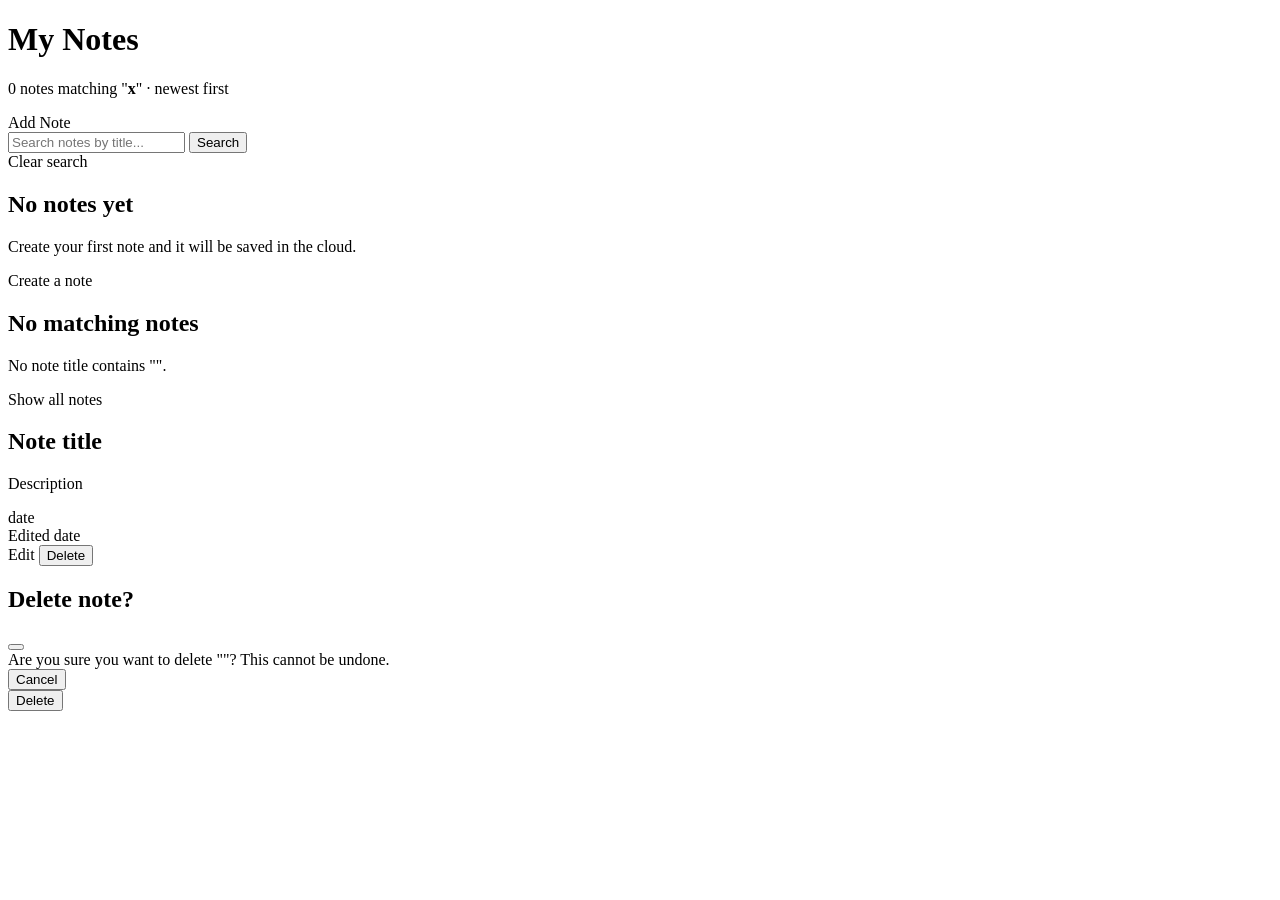
==== src/main/resources/templates/index.html @ 2c8fd40e "Add full project code" ====
<!DOCTYPE html>
<html lang="en" xmlns:th="http://www.thymeleaf.org">
<head th:replace="~{fragments/layout :: head('My Notes')}"></head>
<body class="d-flex flex-column min-vh-100">

<nav th:replace="~{fragments/layout :: navbar}"></nav>

<main class="container py-4 py-md-5 flex-grow-1">

    <!-- Page header -->
    <div class="d-flex flex-column flex-md-row justify-content-between align-items-md-center gap-3 mb-4">
        <div>
            <h1 class="h3 fw-bold mb-1">My Notes</h1>
            <p class="text-secondary mb-0">
                <span th:text="${#lists.size(notes)}">0</span>
                <span th:text="${#lists.size(notes) == 1} ? 'note' : 'notes'">notes</span>
                <span th:if="${!#strings.isEmpty(search)}"> matching "<strong th:text="${search}">x</strong>"</span>
                &middot; newest first
            </p>
        </div>
        <a th:href="@{/notes/new}" class="btn btn-primary px-4 shadow-sm">
            <i class="bi bi-plus-lg me-1"></i>Add Note
        </a>
    </div>

    <!-- Search bar -->
    <form th:action="@{/}" method="get" class="search-box mb-4" role="search">
        <div class="input-group input-group-lg">
            <span class="input-group-text bg-white border-end-0"><i class="bi bi-search text-secondary"></i></span>
            <input type="search" name="search" th:value="${search}" class="form-control border-start-0 ps-0"
                   placeholder="Search notes by title..." aria-label="Search notes by title">
            <button class="btn btn-primary px-4" type="submit">Search</button>
        </div>
        <a th:if="${!#strings.isEmpty(search)}" th:href="@{/}" class="d-inline-block mt-2 small text-decoration-none">
            <i class="bi bi-x-circle me-1"></i>Clear search
        </a>
    </form>

    <div th:replace="~{fragments/layout :: alerts}"></div>

    <!-- Empty state -->
    <div th:if="${#lists.isEmpty(notes)}" class="empty-state text-center py-5 px-3">
        <div class="empty-icon mx-auto mb-3"><i class="bi bi-journal-text"></i></div>
        <th:block th:if="${#strings.isEmpty(search)}">
            <h2 class="h5 fw-semibold">No notes yet</h2>
            <p class="text-secondary mb-4">Create your first note and it will be saved in the cloud.</p>
            <a th:href="@{/notes/new}" class="btn btn-primary"><i class="bi bi-plus-lg me-1"></i>Create a note</a>
        </th:block>
        <th:block th:unless="${#strings.isEmpty(search)}">
            <h2 class="h5 fw-semibold">No matching notes</h2>
            <p class="text-secondary mb-4">No note title contains "<span th:text="${search}"></span>".</p>
            <a th:href="@{/}" class="btn btn-outline-primary">Show all notes</a>
        </th:block>
    </div>

    <!-- Notes grid -->
    <div th:unless="${#lists.isEmpty(notes)}" class="row g-4">
        <div class="col-12 col-sm-6 col-lg-4" th:each="note : ${notes}">
            <article class="card note-card h-100">
                <div class="card-body d-flex flex-column">
                    <h2 class="card-title h5 fw-semibold mb-2 text-break" th:text="${note.title}">Note title</h2>
                    <p class="card-text text-secondary note-description flex-grow-1 text-break"
                       th:text="${note.description}">Description</p>
                    <div class="note-meta small text-secondary mt-3">
                        <div>
                            <i class="bi bi-calendar3 me-1"></i>
                            <span th:text="${note.createdAt != null} ? ${#dates.format(note.createdAt, 'dd MMM yyyy, hh:mm a')} : '-'">date</span>
                        </div>
                        <div th:if="${note.edited}" class="mt-1">
                            <i class="bi bi-pencil me-1"></i>Edited
                            <span th:text="${#dates.format(note.updatedAt, 'dd MMM yyyy, hh:mm a')}">date</span>
                        </div>
                    </div>
                </div>
                <div class="card-footer bg-transparent border-top-0 pt-0 pb-3 px-3 d-flex gap-2">
                    <a th:href="@{/notes/{id}/edit(id=${note.id})}" class="btn btn-sm btn-outline-primary flex-fill">
                        <i class="bi bi-pencil-square me-1"></i>Edit
                    </a>
                    <!-- Opens the confirmation modal; app.js fills in the note title and form action -->
                    <button type="button" class="btn btn-sm btn-outline-danger flex-fill"
                            data-bs-toggle="modal" data-bs-target="#deleteModal"
                            th:attr="data-note-title=${note.title},data-delete-url=@{/notes/{id}/delete(id=${note.id})}">
                        <i class="bi bi-trash me-1"></i>Delete
                    </button>
                </div>
            </article>
        </div>
    </div>
</main>

<!-- Delete confirmation dialog -->
<div class="modal fade" id="deleteModal" tabindex="-1" aria-labelledby="deleteModalLabel" aria-hidden="true">
    <div class="modal-dialog modal-dialog-centered">
        <div class="modal-content border-0 shadow">
            <div class="modal-header border-0 pb-0">
                <h2 class="modal-title h5 fw-semibold" id="deleteModalLabel">
                    <i class="bi bi-exclamation-triangle text-danger me-2"></i>Delete note?
                </h2>
                <button type="button" class="btn-close" data-bs-dismiss="modal" aria-label="Close"></button>
            </div>
            <div class="modal-body">
                Are you sure you want to delete "<strong id="deleteNoteTitle"></strong>"?
                This cannot be undone.
            </div>
            <div class="modal-footer border-0 pt-0">
                <button type="button" class="btn btn-light" data-bs-dismiss="modal">Cancel</button>
                <form id="deleteForm" method="post" action="#">
                    <button type="submit" class="btn btn-danger"><i class="bi bi-trash me-1"></i>Delete</button>
                </form>
            </div>
        </div>
    </div>
</div>

<footer th:replace="~{fragments/layout :: footer}"></footer>
<th:block th:replace="~{fragments/layout :: scripts}"></th:block>
</body>
</html>
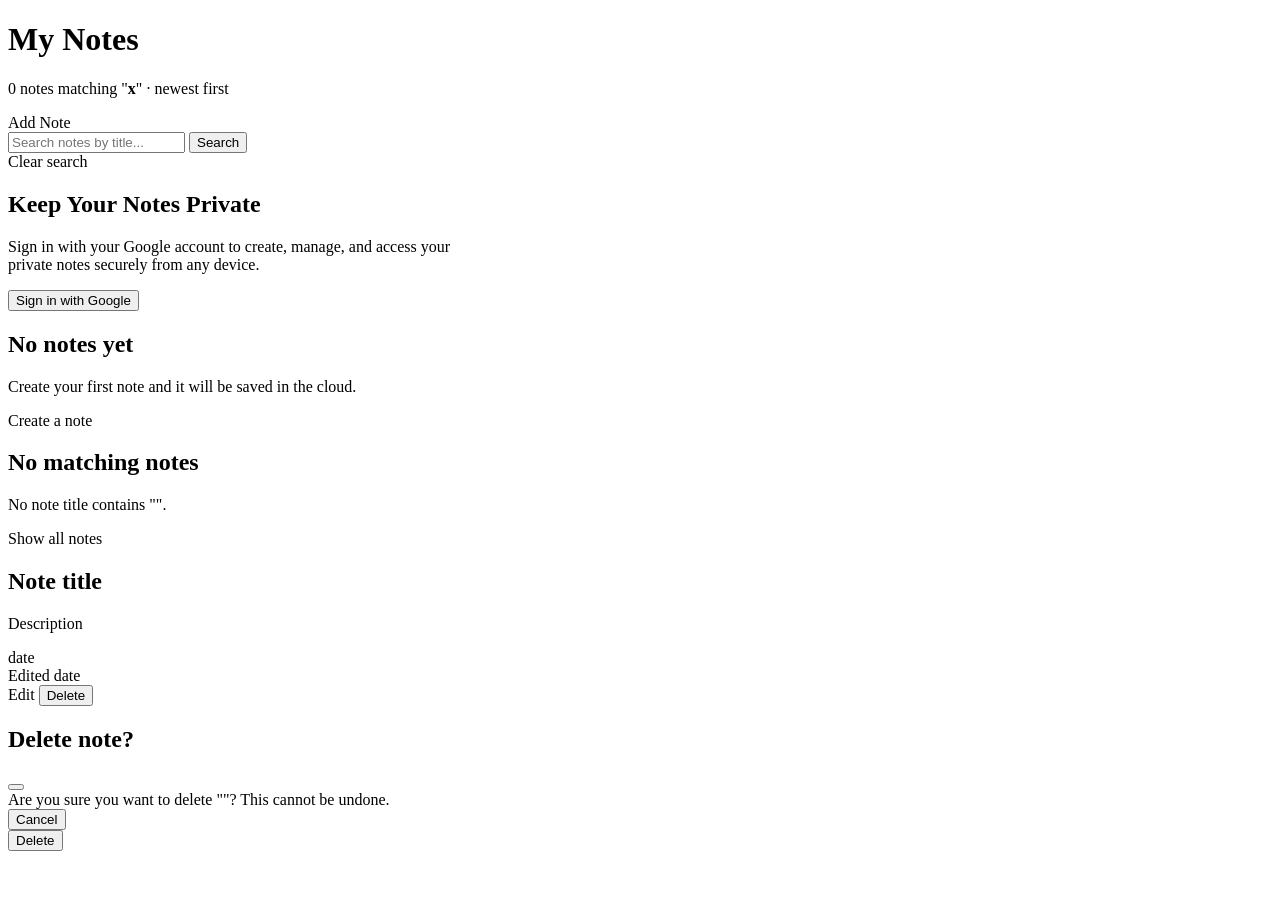
==== commit f8346fed: "Add Google Sign-In and private per-user notes" ====
--- a/src/main/resources/templates/index.html
+++ b/src/main/resources/templates/index.html
@@ -8,7 +8,7 @@
 <main class="container py-4 py-md-5 flex-grow-1">
 
     <!-- Page header -->
-    <div class="d-flex flex-column flex-md-row justify-content-between align-items-md-center gap-3 mb-4">
+    <div th:if="${isLoggedIn}" class="d-flex flex-column flex-md-row justify-content-between align-items-md-center gap-3 mb-4">
         <div>
             <h1 class="h3 fw-bold mb-1">My Notes</h1>
             <p class="text-secondary mb-0">
@@ -24,7 +24,7 @@
     </div>
 
     <!-- Search bar -->
-    <form th:action="@{/}" method="get" class="search-box mb-4" role="search">
+    <form th:if="${isLoggedIn}" th:action="@{/}" method="get" class="search-box mb-4" role="search">
         <div class="input-group input-group-lg">
             <span class="input-group-text bg-white border-end-0"><i class="bi bi-search text-secondary"></i></span>
             <input type="search" name="search" th:value="${search}" class="form-control border-start-0 ps-0"
@@ -38,8 +38,22 @@
 
     <div th:replace="~{fragments/layout :: alerts}"></div>
 
-    <!-- Empty state -->
-    <div th:if="${#lists.isEmpty(notes)}" class="empty-state text-center py-5 px-3">
+    <!-- Signed-out Call to Action -->
+    <div th:unless="${isLoggedIn}" class="text-center py-5 px-3 bg-white rounded-3 shadow-sm border mb-4">
+        <div class="empty-icon mx-auto mb-3 text-primary" style="font-size: 3rem;"><i class="bi bi-shield-lock-fill"></i></div>
+        <h2 class="h4 fw-bold">Keep Your Notes Private</h2>
+        <p class="text-secondary mb-4 mx-auto" style="max-width: 480px;">
+            Sign in with your Google account to create, manage, and access your private notes securely from any device.
+        </p>
+        <button class="btn btn-primary px-4 py-2 shadow-sm d-inline-flex align-items-center gap-2"
+                type="button" onclick="firebaseGoogleLogin()">
+            <i class="bi bi-google"></i>
+            <span>Sign in with Google</span>
+        </button>
+    </div>
+
+    <!-- Empty state (When logged in but no notes) -->
+    <div th:if="${isLoggedIn && #lists.isEmpty(notes)}" class="empty-state text-center py-5 px-3">
         <div class="empty-icon mx-auto mb-3"><i class="bi bi-journal-text"></i></div>
         <th:block th:if="${#strings.isEmpty(search)}">
             <h2 class="h5 fw-semibold">No notes yet</h2>
